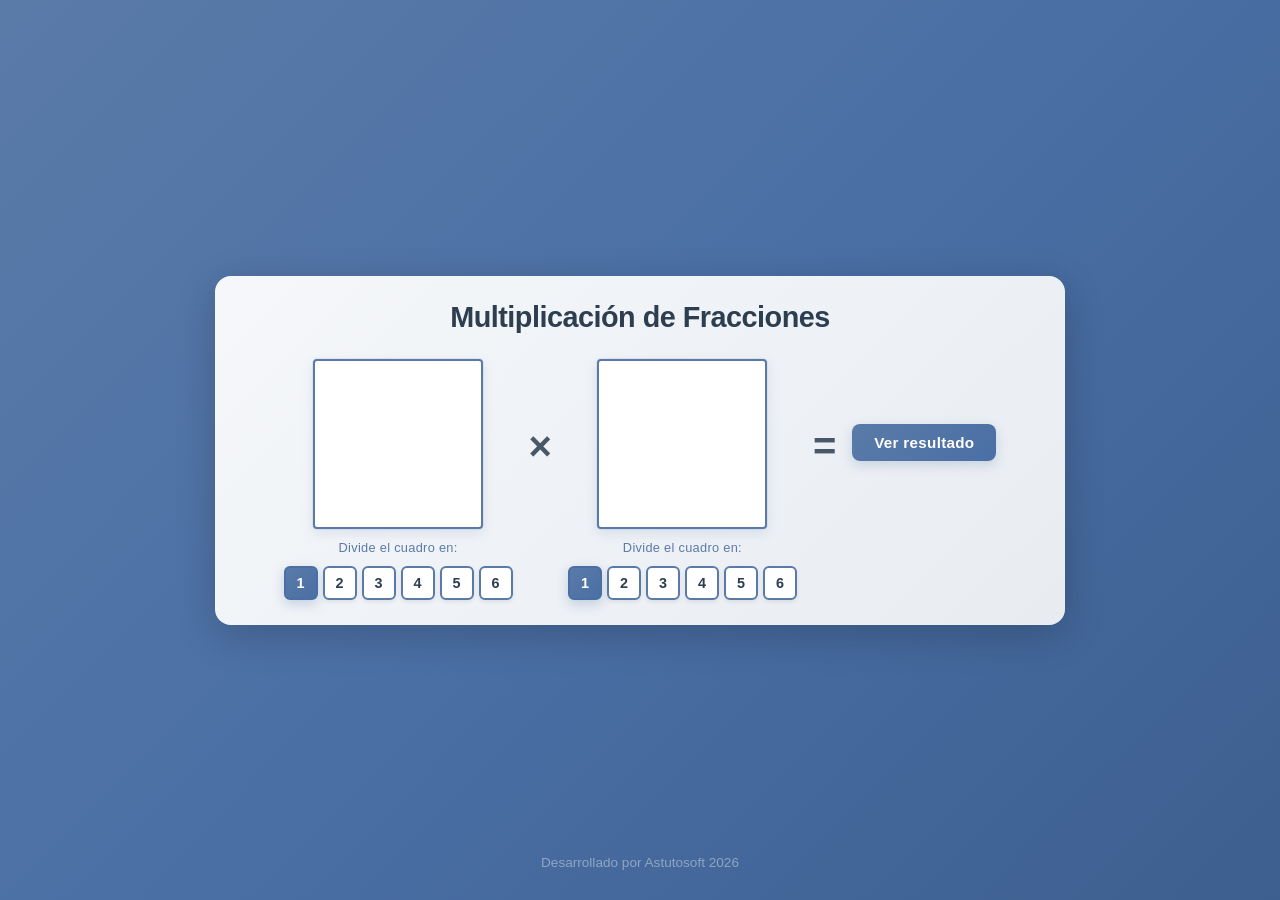
==== index.html @ 4cade3b4 "Sitio web educativo para multiplicación de fracciones - versión inicial" ====
<!DOCTYPE html>
<html lang="es">
<head>
    <meta charset="UTF-8">
    <meta name="viewport" content="width=device-width, initial-scale=1.0">
    <title>Multiplicación de Fracciones</title>
    <link rel="stylesheet" href="style.css">
</head>
<body>
    <div class="container">
        <h1>Multiplicación de Fracciones</h1>
        
        <div class="main-content">
            <!-- Primer cuadrado (columnas) -->
            <div class="square-container">
                <div id="square1" class="square"></div>
                <div class="info-text">Divide el cuadro en:</div>
                <div class="buttons-container">
                    <button class="num-btn active" data-square="1" data-value="1">1</button>
                    <button class="num-btn" data-square="1" data-value="2">2</button>
                    <button class="num-btn" data-square="1" data-value="3">3</button>
                    <button class="num-btn" data-square="1" data-value="4">4</button>
                    <button class="num-btn" data-square="1" data-value="5">5</button>
                    <button class="num-btn" data-square="1" data-value="6">6</button>
                </div>
            </div>
            
            <!-- Signo de multiplicación -->
            <div class="operator">×</div>
            
            <!-- Segundo cuadrado (filas) -->
            <div class="square-container">
                <div id="square2" class="square"></div>
                <div class="info-text">Divide el cuadro en:</div>
                <div class="buttons-container">
                    <button class="num-btn active" data-square="2" data-value="1">1</button>
                    <button class="num-btn" data-square="2" data-value="2">2</button>
                    <button class="num-btn" data-square="2" data-value="3">3</button>
                    <button class="num-btn" data-square="2" data-value="4">4</button>
                    <button class="num-btn" data-square="2" data-value="5">5</button>
                    <button class="num-btn" data-square="2" data-value="6">6</button>
                </div>
            </div>
            
            <!-- Signo igual -->
            <div class="operator">=</div>
            
            <!-- Botón ver resultado o cuadrado resultado -->
            <div class="result-container">
                <button id="showResult" class="result-btn">Ver resultado</button>
                <div id="resultSquare" class="square hidden"></div>
            </div>
        </div>
    </div>
    
    <footer>
        <p>Desarrollado por Astutosoft 2026</p>
    </footer>
    
    <script src="script.js"></script>
</body>
</html>
---- style.css ----
* {
    margin: 0;
    padding: 0;
    box-sizing: border-box;
}

body {
    font-family: -apple-system, BlinkMacSystemFont, 'Segoe UI', 'Roboto', 'Oxygen', 'Ubuntu', 'Cantarell', sans-serif;
    background: linear-gradient(135deg, #5a7ba8 0%, #4a6fa5 50%, #3d5f8f 100%);
    min-height: 100vh;
    display: flex;
    flex-direction: column;
    justify-content: center;
    align-items: center;
    padding: 15px;
    position: relative;
}

.container {
    background: linear-gradient(135deg, #f5f7fa 0%, #e8ecf1 100%);
    border-radius: 16px;
    padding: 25px;
    box-shadow: 0 10px 40px rgba(0, 0, 0, 0.2), 0 0 0 1px rgba(255, 255, 255, 0.1) inset;
    max-width: 850px;
    width: 100%;
}

h1 {
    text-align: center;
    color: #2c3e50;
    margin-bottom: 25px;
    font-size: 1.8em;
    font-weight: 600;
    letter-spacing: -0.5px;
}

.main-content {
    display: flex;
    align-items: flex-start;
    justify-content: center;
    gap: 10px;
    flex-wrap: wrap;
}

.square-container {
    display: flex;
    flex-direction: column;
    align-items: center;
    gap: 6px;
}

.square {
    width: 170px;
    height: 170px;
    border: 2.5px solid #5a7ba8;
    background-color: #ffffff;
    position: relative;
    display: flex;
    cursor: pointer;
    box-shadow: 0 4px 12px rgba(90, 123, 168, 0.15), 0 0 0 1px rgba(90, 123, 168, 0.1);
    border-radius: 4px;
    transition: box-shadow 0.3s ease;
}

.square:hover {
    box-shadow: 0 6px 16px rgba(90, 123, 168, 0.2), 0 0 0 1px rgba(90, 123, 168, 0.15);
}

.square.hidden {
    display: none;
}

/* Columnas para el primer cuadrado */
.square.columns {
    flex-direction: row;
}

.square.columns .column {
    flex: 1;
    border-right: 2px solid #5a7ba8;
    display: flex;
    flex-direction: column;
    cursor: pointer;
    transition: all 0.25s ease;
}

.square.columns .column:last-child {
    border-right: none;
}

.square.columns .column.selected {
    background-color: #6b9bd1;
    box-shadow: inset 0 0 10px rgba(107, 155, 209, 0.3);
}

/* Filas para el segundo cuadrado */
.square.rows {
    flex-direction: column;
}

.square.rows .row {
    flex: 1;
    border-bottom: 2px solid #5a7ba8;
    display: flex;
    flex-direction: row;
    cursor: pointer;
    transition: all 0.25s ease;
}

.square.rows .row:last-child {
    border-bottom: none;
}

.square.rows .row.selected {
    background-color: #6b9bd1;
    box-shadow: inset 0 0 10px rgba(107, 155, 209, 0.3);
}

/* Cuadrado resultado (grid) */
.square.grid {
    display: grid;
    grid-template-columns: repeat(var(--cols), 1fr);
    grid-template-rows: repeat(var(--rows), 1fr);
    gap: 2px;
    background-color: #5a7ba8;
    padding: 2px;
    border-radius: 4px;
}

.square.grid .cell {
    background-color: #ffffff;
    cursor: pointer;
    transition: all 0.25s ease;
    border-radius: 2px;
}

.square.grid .cell.selected {
    background-color: #6b9bd1;
    box-shadow: inset 0 0 8px rgba(107, 155, 209, 0.4);
}

.buttons-container {
    display: flex;
    gap: 5px;
    flex-wrap: wrap;
    justify-content: center;
}

.num-btn {
    width: 34px;
    height: 34px;
    border: 2px solid #5a7ba8;
    background-color: #ffffff;
    color: #2c3e50;
    font-size: 0.9em;
    font-weight: 600;
    cursor: pointer;
    border-radius: 6px;
    transition: all 0.25s ease;
    box-shadow: 0 2px 4px rgba(0, 0, 0, 0.08);
}

.num-btn:hover {
    background-color: #f0f4f8;
    transform: translateY(-2px);
    box-shadow: 0 4px 8px rgba(0, 0, 0, 0.12);
}

.num-btn.active {
    background: linear-gradient(135deg, #5a7ba8 0%, #4a6fa5 100%);
    color: white;
    border-color: #4a6fa5;
    box-shadow: 0 4px 12px rgba(90, 123, 168, 0.3);
}

.operator {
    font-size: 2.5em;
    color: #2c3e50;
    font-weight: 600;
    margin: 0 6px;
    margin-top: 65px;
    opacity: 0.85;
}

.info-text {
    font-size: 0.8em;
    color: #5a7ba8;
    font-weight: 500;
    text-align: center;
    margin: 5px 0;
    white-space: nowrap;
    letter-spacing: 0.3px;
}

.result-container {
    display: flex;
    flex-direction: column;
    align-items: center;
    gap: 8px;
}

.result-container.showing-result {
    align-items: center;
}

.result-container.showing-result .result-btn {
    display: none !important;
}

.result-container.showing-result .square.grid {
    display: grid !important;
    margin-top: 0;
}

.result-btn {
    padding: 10px 22px;
    font-size: 0.95em;
    background: linear-gradient(135deg, #5a7ba8 0%, #4a6fa5 100%);
    color: white;
    border: none;
    border-radius: 8px;
    cursor: pointer;
    font-weight: 600;
    transition: all 0.3s ease;
    box-shadow: 0 4px 12px rgba(90, 123, 168, 0.25);
    margin-top: 65px;
    display: block;
    letter-spacing: 0.3px;
}

#resultSquare.hidden {
    display: none !important;
}

.result-btn:hover {
    background: linear-gradient(135deg, #4a6fa5 0%, #3d5f8f 100%);
    transform: translateY(-2px);
    box-shadow: 0 6px 16px rgba(90, 123, 168, 0.35);
}

.result-btn:active {
    transform: translateY(0);
}

footer {
    text-align: center;
    position: absolute;
    bottom: 20px;
    left: 0;
    right: 0;
    width: 100%;
    padding: 10px 0;
}

footer p {
    color: rgba(255, 255, 255, 0.4);
    font-size: 0.85em;
    font-weight: 400;
}

@media (max-width: 1000px) {
    .main-content {
        flex-direction: column;
    }
    
    .operator {
        transform: rotate(90deg);
        margin: 10px 0;
        margin-top: 0;
    }
    
    .info-text {
        margin: 6px 0;
    }
    
    .result-btn {
        margin-top: 0;
    }
    
    .square {
        width: 160px;
        height: 160px;
    }
    
    h1 {
        font-size: 1.5em;
    }
    
    .container {
        max-width: 100%;
        padding: 20px;
    }
}
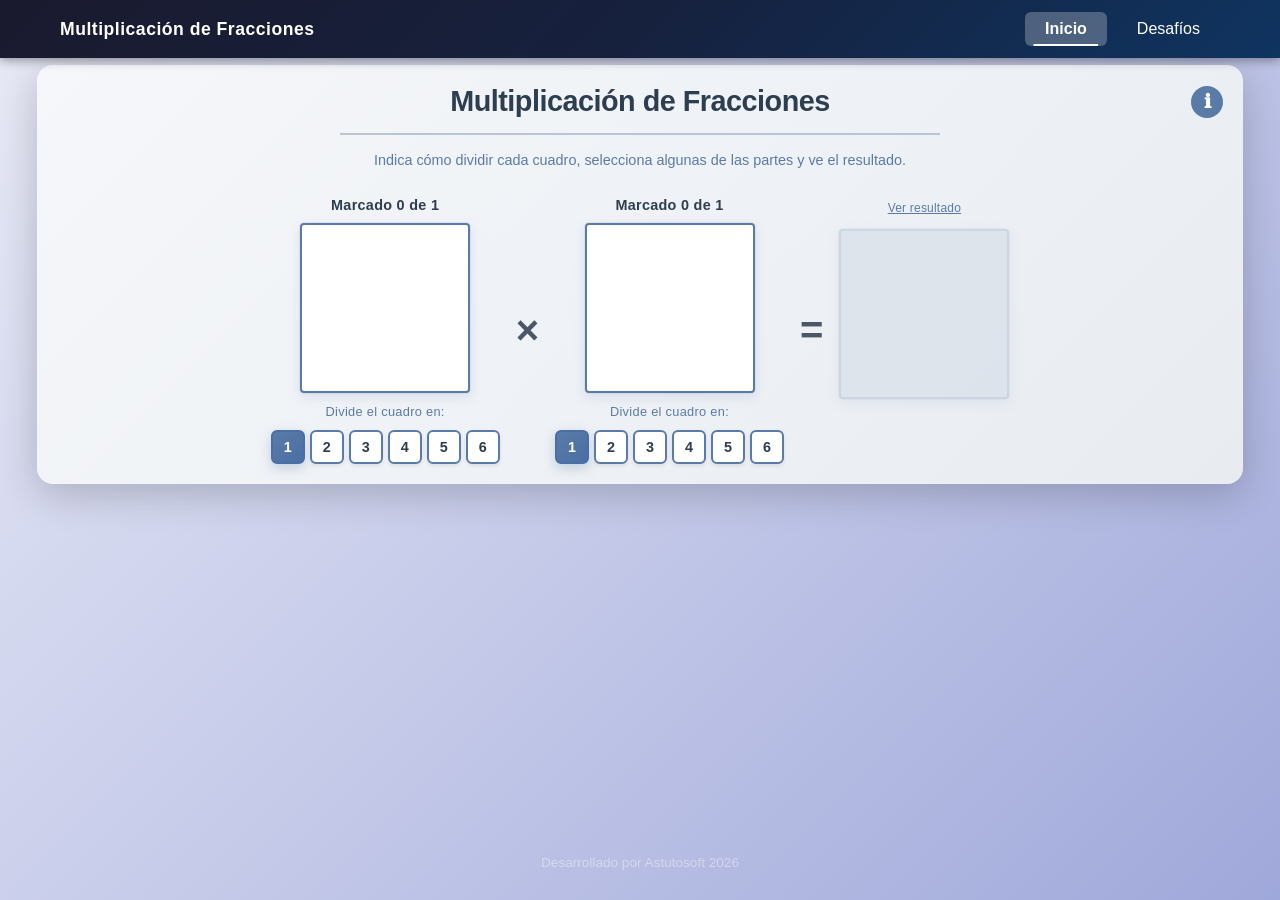
==== commit 6903d4b6: "Desafíos: fondo más notorio en cuadro editable; subida de cambios" ====
--- a/index.html
+++ b/index.html
@@ -7,49 +7,98 @@
     <link rel="stylesheet" href="style.css">
 </head>
 <body>
+    <nav class="main-nav">
+        <div class="nav-container">
+            <div class="nav-title">Multiplicación de Fracciones</div>
+            <div class="nav-links">
+                <a href="index.html" class="nav-link active">Inicio</a>
+                <a href="desafios.html" class="nav-link">Desafíos</a>
+            </div>
+        </div>
+    </nav>
     <div class="container">
-        <h1>Multiplicación de Fracciones</h1>
+        <div class="header-section">
+            <h1>Multiplicación de Fracciones</h1>
+            <button id="infoBtn" class="info-icon" aria-label="Instrucciones">ℹ</button>
+        </div>
+        <hr class="title-divider">
+        <p class="brief-instruction">Indica cómo dividir cada cuadro, selecciona algunas de las partes y ve el resultado.</p>
+        
+        <!-- Popup de instrucciones -->
+        <div id="instructionsModal" class="modal">
+            <div class="modal-content">
+                <div class="modal-header">
+                    <h2>Instrucciones</h2>
+                    <button class="close-btn" id="closeModal">&times;</button>
+                </div>
+                <div class="modal-body">
+                    <p>Para multiplicar fracciones de manera visual, sigue estos pasos:</p>
+                    <ol>
+                        <li><strong>Divide cada cuadrado en secciones:</strong> Usa los botones numéricos (1 al 6) para dividir el primer cuadrado en columnas y el segundo cuadrado en filas. Por ejemplo, si seleccionas "3", el cuadrado se dividirá en 3 partes iguales.</li>
+                        <li><strong>Selecciona las secciones que usarás al multiplicar:</strong> Haz clic en las columnas del primer cuadrado y en las filas del segundo cuadrado para seleccionarlas. Las secciones seleccionadas se marcarán en color azul. Puedes hacer clic nuevamente para deseleccionarlas.</li>
+                        <li><strong>Revisa el resultado:</strong> Haz clic en "Ver resultado" para observar cómo se combinan las secciones seleccionadas. El resultado muestra la intersección de las columnas y filas seleccionadas, representando visualmente el producto de las fracciones.</li>
+                    </ol>
+                </div>
+            </div>
+        </div>
         
         <div class="main-content">
-            <!-- Primer cuadrado (columnas) -->
-            <div class="square-container">
-                <div id="square1" class="square"></div>
-                <div class="info-text">Divide el cuadro en:</div>
-                <div class="buttons-container">
-                    <button class="num-btn active" data-square="1" data-value="1">1</button>
-                    <button class="num-btn" data-square="1" data-value="2">2</button>
-                    <button class="num-btn" data-square="1" data-value="3">3</button>
-                    <button class="num-btn" data-square="1" data-value="4">4</button>
-                    <button class="num-btn" data-square="1" data-value="5">5</button>
-                    <button class="num-btn" data-square="1" data-value="6">6</button>
-                </div>
-            </div>
-            
-            <!-- Signo de multiplicación -->
-            <div class="operator">×</div>
-            
-            <!-- Segundo cuadrado (filas) -->
-            <div class="square-container">
-                <div id="square2" class="square"></div>
-                <div class="info-text">Divide el cuadro en:</div>
-                <div class="buttons-container">
-                    <button class="num-btn active" data-square="2" data-value="1">1</button>
-                    <button class="num-btn" data-square="2" data-value="2">2</button>
-                    <button class="num-btn" data-square="2" data-value="3">3</button>
-                    <button class="num-btn" data-square="2" data-value="4">4</button>
-                    <button class="num-btn" data-square="2" data-value="5">5</button>
-                    <button class="num-btn" data-square="2" data-value="6">6</button>
-                </div>
-            </div>
-            
-            <!-- Signo igual -->
-            <div class="operator">=</div>
-            
-            <!-- Botón ver resultado o cuadrado resultado -->
-            <div class="result-container">
-                <button id="showResult" class="result-btn">Ver resultado</button>
-                <div id="resultSquare" class="square hidden"></div>
-            </div>
+            <table class="multiplication-table">
+                <tr>
+                    <!-- Primer cuadrado (columnas) -->
+                    <td class="table-cell square-cell">
+                        <div class="square-container">
+                            <div id="selection1" class="selection-text">Marcado 0 de 1</div>
+                            <div id="square1" class="square"></div>
+                            <div class="info-text">Divide el cuadro en:</div>
+                            <div class="buttons-container">
+                                <button class="num-btn active" data-square="1" data-value="1">1</button>
+                                <button class="num-btn" data-square="1" data-value="2">2</button>
+                                <button class="num-btn" data-square="1" data-value="3">3</button>
+                                <button class="num-btn" data-square="1" data-value="4">4</button>
+                                <button class="num-btn" data-square="1" data-value="5">5</button>
+                                <button class="num-btn" data-square="1" data-value="6">6</button>
+                            </div>
+                        </div>
+                    </td>
+                    
+                    <!-- Signo de multiplicación -->
+                    <td class="table-cell operator-cell">
+                        <div class="operator">×</div>
+                    </td>
+                    
+                    <!-- Segundo cuadrado (filas) -->
+                    <td class="table-cell square-cell">
+                        <div class="square-container">
+                            <div id="selection2" class="selection-text">Marcado 0 de 1</div>
+                            <div id="square2" class="square"></div>
+                            <div class="info-text">Divide el cuadro en:</div>
+                            <div class="buttons-container">
+                                <button class="num-btn active" data-square="2" data-value="1">1</button>
+                                <button class="num-btn" data-square="2" data-value="2">2</button>
+                                <button class="num-btn" data-square="2" data-value="3">3</button>
+                                <button class="num-btn" data-square="2" data-value="4">4</button>
+                                <button class="num-btn" data-square="2" data-value="5">5</button>
+                                <button class="num-btn" data-square="2" data-value="6">6</button>
+                            </div>
+                        </div>
+                    </td>
+                    
+                    <!-- Signo igual -->
+                    <td class="table-cell operator-cell">
+                        <div class="operator">=</div>
+                    </td>
+                    
+                    <!-- Resultado -->
+                    <td class="table-cell result-cell">
+                        <div class="result-container">
+                            <button id="showResult" class="result-text-btn">Ver resultado</button>
+                            <div id="resultSelection" class="selection-text hidden">Marcado 0 de 0</div>
+                            <div id="resultSquare" class="square result-placeholder"></div>
+                        </div>
+                    </td>
+                </tr>
+            </table>
         </div>
     </div>
     
--- a/style.css
+++ b/style.css
@@ -6,40 +6,478 @@
 
 body {
     font-family: -apple-system, BlinkMacSystemFont, 'Segoe UI', 'Roboto', 'Oxygen', 'Ubuntu', 'Cantarell', sans-serif;
-    background: linear-gradient(135deg, #5a7ba8 0%, #4a6fa5 50%, #3d5f8f 100%);
+    background: linear-gradient(135deg, #e8eaf6 0%, #c5cae9 50%, #9fa8da 100%);
     min-height: 100vh;
     display: flex;
     flex-direction: column;
-    justify-content: center;
-    align-items: center;
-    padding: 15px;
+    justify-content: flex-start;
+    align-items: center;
+    padding: 5px;
     position: relative;
+    overflow-y: auto;
+}
+
+/* Navegación */
+.main-nav {
+    position: fixed;
+    top: 0;
+    left: 0;
+    right: 0;
+    background: linear-gradient(135deg, #1a1a2e 0%, #16213e 50%, #0f3460 100%);
+    box-shadow: 0 2px 10px rgba(0, 0, 0, 0.4);
+    z-index: 100;
+    padding: 12px 0;
+}
+
+.nav-container {
+    max-width: 1200px;
+    margin: 0 auto;
+    display: flex;
+    justify-content: space-between;
+    align-items: center;
+    gap: 20px;
+    padding: 0 20px;
+}
+
+.nav-title {
+    color: white;
+    font-size: 1.1em;
+    font-weight: 600;
+    letter-spacing: 0.5px;
+}
+
+.nav-links {
+    display: flex;
+    gap: 10px;
+}
+
+.nav-link {
+    color: white;
+    text-decoration: none;
+    font-weight: 500;
+    font-size: 1em;
+    padding: 8px 20px;
+    border-radius: 6px;
+    transition: all 0.3s ease;
+    position: relative;
+}
+
+.nav-link:hover {
+    background-color: rgba(255, 255, 255, 0.15);
+    transform: translateY(-2px);
+}
+
+.nav-link.active {
+    background-color: rgba(255, 255, 255, 0.25);
+    font-weight: 600;
+}
+
+.nav-link.active::after {
+    content: '';
+    position: absolute;
+    bottom: 0;
+    left: 50%;
+    transform: translateX(-50%);
+    width: 80%;
+    height: 2px;
+    background-color: white;
+    border-radius: 2px;
 }
 
 .container {
     background: linear-gradient(135deg, #f5f7fa 0%, #e8ecf1 100%);
     border-radius: 16px;
-    padding: 25px;
+    padding: 20px;
     box-shadow: 0 10px 40px rgba(0, 0, 0, 0.2), 0 0 0 1px rgba(255, 255, 255, 0.1) inset;
-    max-width: 850px;
+    max-width: 95%;
     width: 100%;
+    margin-top: 60px;
+    margin-bottom: 20px;
+}
+
+/* Estilos para página de desafíos */
+.challenge-info {
+    display: flex;
+    justify-content: space-between;
+    align-items: center;
+    gap: 15px;
+    margin-bottom: 20px;
+    padding: 10px 15px;
+    background-color: white;
+    border-radius: 8px;
+    box-shadow: 0 2px 8px rgba(0, 0, 0, 0.1);
+}
+
+.challenge-info .check-btn {
+    margin-left: auto;
+}
+
+.challenge-counter {
+    font-size: 1.1em;
+    font-weight: 600;
+    color: #2c3e50;
+}
+
+.challenge-feedback {
+    font-size: 0.95em;
+    font-weight: 500;
+    padding: 8px 15px;
+    border-radius: 6px;
+    transition: all 0.3s ease;
+}
+
+.challenge-feedback.correct {
+    background-color: #4caf50;
+    color: white;
+}
+
+.challenge-feedback.incorrect {
+    background-color: #f44336;
+    color: white;
+}
+
+.challenge-content {
+    margin-top: 20px;
+}
+
+.challenge-instruction {
+    text-align: center;
+    font-size: 1em;
+    font-weight: 500;
+    color: #5a7ba8;
+    margin: 20px 0;
+    padding: 12px;
+    background-color: #f0f4f8;
+    border-radius: 6px;
+    border-left: 4px solid #5a7ba8;
+}
+
+.challenge-actions {
+    display: flex;
+    flex-direction: column;
+    align-items: center;
+    gap: 15px;
+    margin-top: 25px;
+}
+
+.check-btn {
+    padding: 12px 30px;
+    font-size: 1em;
+    background: linear-gradient(135deg, #5a7ba8 0%, #4a6fa5 100%);
+    color: white;
+    border: none;
+    border-radius: 8px;
+    cursor: pointer;
+    font-weight: 600;
+    transition: all 0.3s ease;
+    box-shadow: 0 4px 12px rgba(90, 123, 168, 0.25);
+}
+
+.check-btn:hover {
+    background: linear-gradient(135deg, #4a6fa5 0%, #3d5f8f 100%);
+    transform: translateY(-2px);
+    box-shadow: 0 6px 16px rgba(90, 123, 168, 0.35);
+}
+
+.check-btn:active {
+    transform: translateY(0);
+}
+
+.nav-challenges {
+    display: flex;
+    gap: 15px;
+}
+
+.nav-challenge-btn {
+    padding: 10px 20px;
+    font-size: 0.9em;
+    background-color: #e8ecf1;
+    color: #2c3e50;
+    border: 2px solid #5a7ba8;
+    border-radius: 6px;
+    cursor: pointer;
+    font-weight: 500;
+    transition: all 0.3s ease;
+}
+
+.nav-challenge-btn:hover:not(:disabled) {
+    background-color: #5a7ba8;
+    color: white;
+    transform: translateY(-2px);
+}
+
+.nav-challenge-btn:disabled {
+    opacity: 0.5;
+    cursor: not-allowed;
+}
+
+/* En desafíos: dos cuadros fijos y uno editable. Solo el editable se puede clicar. */
+.challenge-square-fixed {
+    pointer-events: none;
+    cursor: default;
+}
+
+.challenge-square-editable {
+    cursor: pointer;
+}
+
+/* Editable square stands out so the user knows which one to interact with */
+.page-desafios .challenge-content .square.challenge-square-editable {
+    border: 3px solid #2c5aa0;
+    box-shadow: 0 0 0 2px rgba(44, 90, 160, 0.3), 0 4px 16px rgba(44, 90, 160, 0.25);
+    background-color: #c5daf5;
+}
+.page-desafios .challenge-content .square.challenge-square-editable:hover {
+    box-shadow: 0 0 0 2px rgba(44, 90, 160, 0.4), 0 6px 20px rgba(44, 90, 160, 0.3);
+}
+
+/* Blink 5 times when challenge loads so user spots the editable frame */
+@keyframes challenge-frame-blink {
+    0%, 9%, 19%, 29%, 39%, 49%, 59%, 69%, 79%, 89%, 100% {
+        opacity: 1;
+        box-shadow: 0 0 0 2px rgba(44, 90, 160, 0.3), 0 4px 16px rgba(44, 90, 160, 0.25);
+    }
+    4%, 14%, 24%, 34%, 44%, 54%, 64%, 74%, 84%, 94% {
+        opacity: 0.65;
+        box-shadow: 0 0 0 4px rgba(44, 90, 160, 0.6), 0 4px 20px rgba(44, 90, 160, 0.45);
+    }
+}
+
+.page-desafios .challenge-content .square.challenge-square-editable.challenge-frame-blink {
+    animation: challenge-frame-blink 2s ease-in-out 1;
+}
+
+/* Estilos para celdas en desafíos */
+.square.grid .cell.correct-answer {
+    background-color: #6b9bd1;
+    border: 2px solid #5a7ba8;
+}
+
+.square.grid .cell.user-selected {
+    background-color: #ffb74d;
+    border: 2px solid #ffa726;
+    box-shadow: inset 0 0 8px rgba(255, 183, 77, 0.4);
+}
+
+.square.grid .cell.user-selected.correct-answer {
+    background-color: #6b9bd1;
+    border: 2px solid #5a7ba8;
+}
+
+.header-section {
+    position: relative;
+    display: flex;
+    justify-content: center;
+    align-items: center;
+    margin-bottom: 15px;
 }
 
 h1 {
     text-align: center;
     color: #2c3e50;
-    margin-bottom: 25px;
+    margin: 0;
     font-size: 1.8em;
     font-weight: 600;
     letter-spacing: -0.5px;
 }
 
+.info-icon {
+    position: absolute;
+    right: 0;
+    top: 50%;
+    transform: translateY(-50%);
+    width: 32px;
+    height: 32px;
+    border-radius: 50%;
+    background-color: #5a7ba8;
+    color: white;
+    border: 2px solid #5a7ba8;
+    font-size: 1.2em;
+    font-weight: bold;
+    cursor: pointer;
+    display: flex;
+    align-items: center;
+    justify-content: center;
+    transition: all 0.3s ease;
+    line-height: 1;
+}
+
+.info-icon:hover {
+    background-color: #4a6fa5;
+    border-color: #4a6fa5;
+    transform: translateY(-50%) scale(1.1);
+    box-shadow: 0 4px 8px rgba(90, 123, 168, 0.3);
+}
+
+.info-icon:active {
+    transform: translateY(-50%) scale(0.95);
+}
+
+.title-divider {
+    border: none;
+    border-top: 2px solid #b8c5d6;
+    margin: 0 auto 15px auto;
+    width: 80%;
+    max-width: 600px;
+}
+
+.brief-instruction {
+    text-align: center;
+    color: #5a7ba8;
+    font-size: 0.9em;
+    font-weight: 500;
+    margin: 0 auto 25px auto;
+    max-width: 700px;
+    line-height: 1.5;
+    padding: 0 20px;
+}
+
+/* Modal/Popup */
+.modal {
+    display: none;
+    position: fixed;
+    z-index: 1000;
+    left: 0;
+    top: 0;
+    width: 100%;
+    height: 100%;
+    background-color: rgba(0, 0, 0, 0.5);
+    backdrop-filter: blur(4px);
+    animation: fadeIn 0.3s ease;
+}
+
+.modal.show {
+    display: flex;
+    align-items: center;
+    justify-content: center;
+}
+
+.modal-content {
+    background-color: white;
+    border-radius: 12px;
+    box-shadow: 0 10px 40px rgba(0, 0, 0, 0.3);
+    max-width: 600px;
+    width: 90%;
+    max-height: 80vh;
+    overflow-y: auto;
+    animation: slideDown 0.3s ease;
+}
+
+.modal-header {
+    display: flex;
+    justify-content: space-between;
+    align-items: center;
+    padding: 20px 25px;
+    border-bottom: 2px solid #e8ecf1;
+    background: linear-gradient(135deg, #5a7ba8 0%, #4a6fa5 100%);
+    border-radius: 12px 12px 0 0;
+}
+
+.modal-header h2 {
+    margin: 0;
+    color: white;
+    font-size: 1.5em;
+    font-weight: 600;
+}
+
+.close-btn {
+    background: none;
+    border: none;
+    color: white;
+    font-size: 2em;
+    font-weight: bold;
+    cursor: pointer;
+    line-height: 1;
+    padding: 0;
+    width: 32px;
+    height: 32px;
+    display: flex;
+    align-items: center;
+    justify-content: center;
+    border-radius: 50%;
+    transition: all 0.2s ease;
+}
+
+.close-btn:hover {
+    background-color: rgba(255, 255, 255, 0.2);
+    transform: rotate(90deg);
+}
+
+.modal-body {
+    padding: 25px;
+    color: #2c3e50;
+}
+
+.modal-body p {
+    font-size: 1em;
+    margin-bottom: 15px;
+    font-weight: 500;
+    line-height: 1.6;
+}
+
+.modal-body ol {
+    font-size: 0.95em;
+    line-height: 1.8;
+    padding-left: 25px;
+}
+
+.modal-body li {
+    margin-bottom: 12px;
+}
+
+.modal-body li strong {
+    color: #5a7ba8;
+    font-weight: 600;
+}
+
+@keyframes fadeIn {
+    from {
+        opacity: 0;
+    }
+    to {
+        opacity: 1;
+    }
+}
+
+@keyframes slideDown {
+    from {
+        transform: translateY(-50px);
+        opacity: 0;
+    }
+    to {
+        transform: translateY(0);
+        opacity: 1;
+    }
+}
+
 .main-content {
     display: flex;
-    align-items: flex-start;
     justify-content: center;
-    gap: 10px;
-    flex-wrap: wrap;
+    width: 100%;
+}
+
+.multiplication-table {
+    border-collapse: collapse;
+    margin: 0 auto;
+    width: auto;
+}
+
+.table-cell {
+    vertical-align: middle;
+    padding: 0 8px;
+}
+
+.square-cell {
+    vertical-align: top;
+}
+
+.operator-cell {
+    vertical-align: middle;
+    text-align: center;
+}
+
+.result-cell {
+    vertical-align: top;
 }
 
 .square-container {
@@ -47,6 +485,15 @@
     flex-direction: column;
     align-items: center;
     gap: 6px;
+}
+
+.selection-text {
+    font-size: 0.9em;
+    color: #2c3e50;
+    font-weight: 600;
+    text-align: center;
+    margin-bottom: 4px;
+    letter-spacing: 0.3px;
 }
 
 .square {
@@ -177,9 +624,9 @@
     font-size: 2.5em;
     color: #2c3e50;
     font-weight: 600;
-    margin: 0 6px;
-    margin-top: 65px;
+    margin: 0;
     opacity: 0.85;
+    line-height: 1;
 }
 
 .info-text {
@@ -196,14 +643,52 @@
     display: flex;
     flex-direction: column;
     align-items: center;
-    gap: 8px;
+    gap: 6px;
+    position: relative;
+}
+
+.result-text-btn {
+    font-size: 0.75em;
+    color: #5a7ba8;
+    background: none;
+    border: none;
+    cursor: pointer;
+    font-weight: 500;
+    padding: 4px 8px;
+    margin-bottom: 4px;
+    text-decoration: underline;
+    transition: all 0.2s ease;
+    letter-spacing: 0.2px;
+}
+
+.result-text-btn:hover {
+    color: #4a6fa5;
+    text-decoration: none;
+}
+
+.result-text-btn:active {
+    opacity: 0.7;
+}
+
+.result-placeholder {
+    background-color: #d4dde8 !important;
+    border: 2.5px solid #b8c5d6 !important;
+    cursor: not-allowed;
+    opacity: 0.6;
+    width: 170px !important;
+    height: 170px !important;
+    min-height: 170px !important;
 }
 
 .result-container.showing-result {
     align-items: center;
 }
 
-.result-container.showing-result .result-btn {
+.result-container.showing-result .result-text-btn {
+    display: none !important;
+}
+
+.result-container.showing-result .result-placeholder {
     display: none !important;
 }
 
@@ -212,34 +697,138 @@
     margin-top: 0;
 }
 
-.result-btn {
-    padding: 10px 22px;
-    font-size: 0.95em;
-    background: linear-gradient(135deg, #5a7ba8 0%, #4a6fa5 100%);
-    color: white;
-    border: none;
-    border-radius: 8px;
-    cursor: pointer;
-    font-weight: 600;
-    transition: all 0.3s ease;
-    box-shadow: 0 4px 12px rgba(90, 123, 168, 0.25);
-    margin-top: 65px;
-    display: block;
-    letter-spacing: 0.3px;
+.result-container:not(.showing-result) .square.grid {
+    display: none !important;
+}
+
+/* ========== Página Desafíos: CSS propio para cuadros, celdas y selecciones (mismo color, reglas distintas a Inicio) ========== */
+.page-desafios .challenge-content .square {
+    width: 170px;
+    height: 170px;
+    border: 2.5px solid #5a7ba8;
+    background-color: #ffffff;
+    position: relative;
+    display: flex;
+    cursor: pointer;
+    box-shadow: 0 4px 12px rgba(90, 123, 168, 0.15), 0 0 0 1px rgba(90, 123, 168, 0.1);
+    border-radius: 4px;
+    transition: box-shadow 0.3s ease;
+}
+
+.page-desafios .challenge-content .square:hover {
+    box-shadow: 0 6px 16px rgba(90, 123, 168, 0.2), 0 0 0 1px rgba(90, 123, 168, 0.15);
+}
+
+.page-desafios .challenge-content .square.columns .column {
+    flex: 1;
+    border-right: 2px solid #5a7ba8;
+    display: flex;
+    flex-direction: column;
+    cursor: pointer;
+    transition: all 0.25s ease;
+}
+
+.page-desafios .challenge-content .square.columns .column:last-child {
+    border-right: none;
+}
+
+.page-desafios .challenge-content .square.columns .column.selected {
+    background-color: #6b9bd1;
+    box-shadow: inset 0 0 10px rgba(107, 155, 209, 0.3);
+}
+
+.page-desafios .challenge-content .square.rows .row {
+    flex: 1;
+    border-bottom: 2px solid #5a7ba8;
+    display: flex;
+    flex-direction: row;
+    cursor: pointer;
+    transition: all 0.25s ease;
+}
+
+.page-desafios .challenge-content .square.rows .row:last-child {
+    border-bottom: none;
+}
+
+.page-desafios .challenge-content .square.rows .row.selected {
+    background-color: #6b9bd1;
+    box-shadow: inset 0 0 10px rgba(107, 155, 209, 0.3);
+}
+
+/* Cuadro de resultado en desafíos: mismo aspecto que los otros dos cuadros */
+.challenge-result-wrapper {
+    display: flex;
+    flex-direction: column;
+    align-items: center;
+    gap: 6px;
+}
+
+.challenge-result-grid {
+    width: 170px;
+    height: 170px;
+    display: grid;
+    grid-template-columns: repeat(var(--cols), 1fr);
+    grid-template-rows: repeat(var(--rows), 1fr);
+    border: 2.5px solid #5a7ba8;
+    background-color: #ffffff;
+    border-radius: 4px;
+    box-shadow: 0 4px 12px rgba(90, 123, 168, 0.15), 0 0 0 1px rgba(90, 123, 168, 0.1);
+    pointer-events: none;
+}
+
+.challenge-result-cell {
+    background-color: #ffffff;
+    border-right: 2px solid #5a7ba8;
+    border-bottom: 2px solid #5a7ba8;
+}
+
+.challenge-result-cell.cell-last-col {
+    border-right: none;
+}
+
+.challenge-result-cell.cell-last-row {
+    border-bottom: none;
+}
+
+.challenge-result-cell.challenge-result-cell-marked {
+    background-color: #6b9bd1;
+}
+
+/* Cuando el cuadro resultado es editable (desafío type 'result') */
+.challenge-result-wrapper.challenge-result-editable .challenge-result-grid {
+    border: 3px solid #2c5aa0;
+    box-shadow: 0 0 0 2px rgba(44, 90, 160, 0.3), 0 4px 16px rgba(44, 90, 160, 0.25);
+    background-color: #c5daf5;
+    cursor: pointer;
+}
+
+.challenge-result-wrapper.challenge-result-editable .challenge-result-grid:hover {
+    box-shadow: 0 0 0 2px rgba(44, 90, 160, 0.4), 0 6px 20px rgba(44, 90, 160, 0.3);
+}
+
+.page-desafios .challenge-result-grid.challenge-frame-blink {
+    animation: challenge-frame-blink 2s ease-in-out 1;
+}
+
+.page-desafios .challenge-content .square.challenge-square-fixed {
+    pointer-events: none;
+    cursor: default;
+}
+
+.result-container:not(.showing-result) .result-placeholder {
+    display: flex !important;
+}
+
+.result-container.showing-result #resultSelection {
+    display: block !important;
 }
 
 #resultSquare.hidden {
     display: none !important;
 }
 
-.result-btn:hover {
-    background: linear-gradient(135deg, #4a6fa5 0%, #3d5f8f 100%);
-    transform: translateY(-2px);
-    box-shadow: 0 6px 16px rgba(90, 123, 168, 0.35);
-}
-
-.result-btn:active {
-    transform: translateY(0);
+#resultSelection.hidden {
+    display: none !important;
 }
 
 footer {
@@ -259,22 +848,32 @@
 }
 
 @media (max-width: 1000px) {
-    .main-content {
+    .multiplication-table {
+        display: block;
+    }
+    
+    .multiplication-table tr {
+        display: flex;
         flex-direction: column;
+        align-items: center;
+    }
+    
+    .table-cell {
+        display: block;
+        padding: 10px 0;
     }
     
     .operator {
         transform: rotate(90deg);
         margin: 10px 0;
-        margin-top: 0;
     }
     
     .info-text {
         margin: 6px 0;
     }
     
-    .result-btn {
-        margin-top: 0;
+    .result-text-btn {
+        margin-bottom: 6px;
     }
     
     .square {
